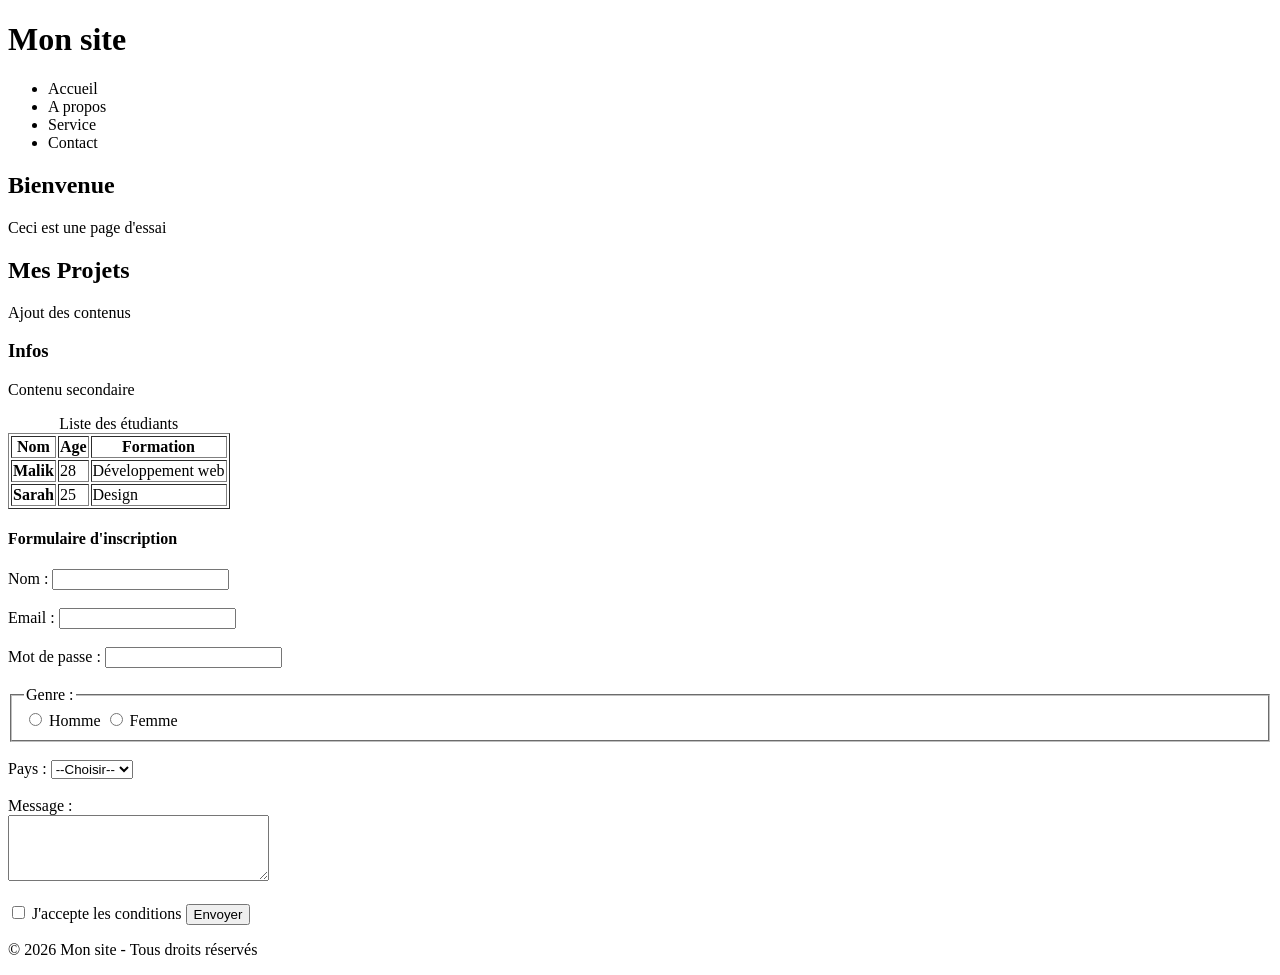
==== index.html @ f7fbc1b9 "Mise à jour" ====
<!DOCTYPE html>
<html lang="fr">
<head>
    <meta charset="UTF-8">
    <meta name="viewport" content="width=device-width, initial-scale=1.0">
    <title>Squelette HTML</title>
    <link rel="stylesheet" href="style.css">
</head>
<body>
    <header>
        <h1>Mon site</h1>
        <nav>
            <ul>
                <li><a href="#"></a>Accueil</li>
                <li><a href="#"></a>A propos</li>
                <li><a href="#"></a>Service</li>
                <li><a href="#"></a>Contact</li>
            </ul>
        </nav>
    </header>

    <main>
        <section>
            <h2>Bienvenue</h2>
            <p>Ceci est une page d'essai</p>
        </section>

        <section>
            <h2>Mes Projets</h2>
            <p>Ajout des contenus</p>
        </section>
    </main>

    <aside>
        <h3>Infos</h3>
        <p>Contenu secondaire</p>

        <table border="1">
        <caption>Liste des étudiants</caption>

            <thead>
                <tr>
                    <th scope="col">Nom</th>
                    <th scope="col">Age</th>
                    <th scope="col">Formation</th>
                </tr>
            </thead>

            <tbody>
                <tr>
                    <th scope="row">Malik</th>
                    <td>28</td>
                    <td>Développement web</td>
                </tr>
                <tr>
                    <th scope="row">Sarah</th>
                    <td>25</th>
                    <td>Design</td>    
                </tr>
            </tbody>
        </table>
    </aside>

    <h4>Formulaire d'inscription</h4>

    <form action="#" method="post">
        <label for="nom">Nom :</label>
        <input type="text" id="nom" name="nom" required>
        <br><br>

        <label for="email">Email :</label>
        <input type="email" id="email" name="email" required>
        <br><br>

        <label for="password">Mot de passe :</label>
        <input type="password" id="password" name="password">
        <br><br>

        <fieldset>
            <legend>Genre :</legend>

            <input type="radio" id="homme" name="genre" value="homme">
            <label for="homme">Homme</label>

            <input type="radio" id="femme" name="genre" value="femme">
            <label for="femme">Femme</label>
        </fieldset>
        <br>

        <label for="pays">Pays :</label>
        <select name="pays" id="pays">
            <option value="">--Choisir--</option>
            <option value="france">France</option>
            <option value="maroc">Maroc</option>
            <option value="canada">Canada</option>
        </select>
        <br><br>

        <label for="message">Message :</label><br>
        <textarea id="message" name="message" rows="4" cols="30"></textarea>
        <br><br>

        <input type="checkbox" id="conditions" name="conditions">
        <label for="conditions">J'accepte les conditions</label>

        <button type="submit">Envoyer</button>
    </form>

    

    <footer>
        <p>&copy; 2026 Mon site - Tous droits réservés</p>
    </footer>

    <script src="script.js"></script>
</body>
</html>
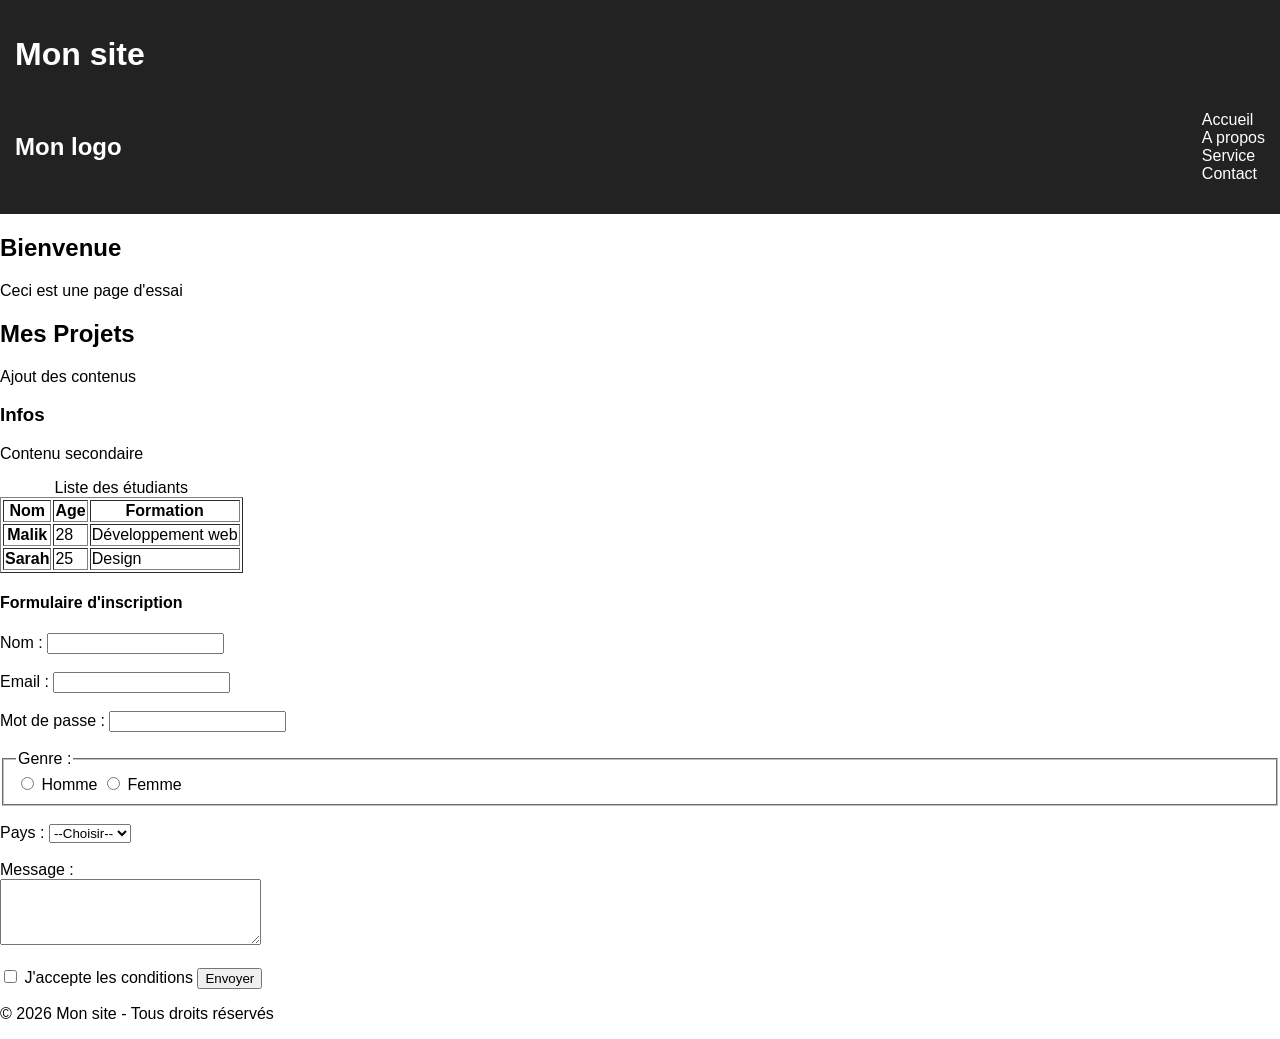
==== commit 97434689: "Ajout du css et réalisation de la nav au niveau du header" ====
--- a/index.html
+++ b/index.html
@@ -9,14 +9,17 @@
 <body>
     <header>
         <h1>Mon site</h1>
+        <div class="container">
+        <div class="logo">Mon logo</div>
         <nav>
             <ul>
-                <li><a href="#"></a>Accueil</li>
-                <li><a href="#"></a>A propos</li>
-                <li><a href="#"></a>Service</li>
-                <li><a href="#"></a>Contact</li>
+                <li><a href="#">Accueil</a></li>
+                <li><a href="#">A propos</a></li>
+                <li><a href="#">Service</a></li>
+                <li><a href="#">Contact</a></li>
             </ul>
         </nav>
+        </div>
     </header>
 
     <main>
--- a/style.css
+++ b/style.css
@@ -0,0 +1,37 @@
+body {
+    margin: 0;
+    font-family: Arial, Helvetica, sans-serif;
+}
+
+header {
+    background: #222;
+    color: white;
+    padding: 15px;
+}
+
+.container {
+    width: 90;
+    margin: auto;
+    display: flex;
+    justify-content: space-between;
+    align-items: center;
+}
+
+.logo {
+    font-size: 24px;
+    font-weight: bold;
+}
+
+nav ul li {
+    list-style: none;
+}
+
+nav a {
+    color: white;
+    text-decoration: none;
+    font-weight: 500;
+}
+
+nav a:hover {
+    color: #00bcd4;
+}
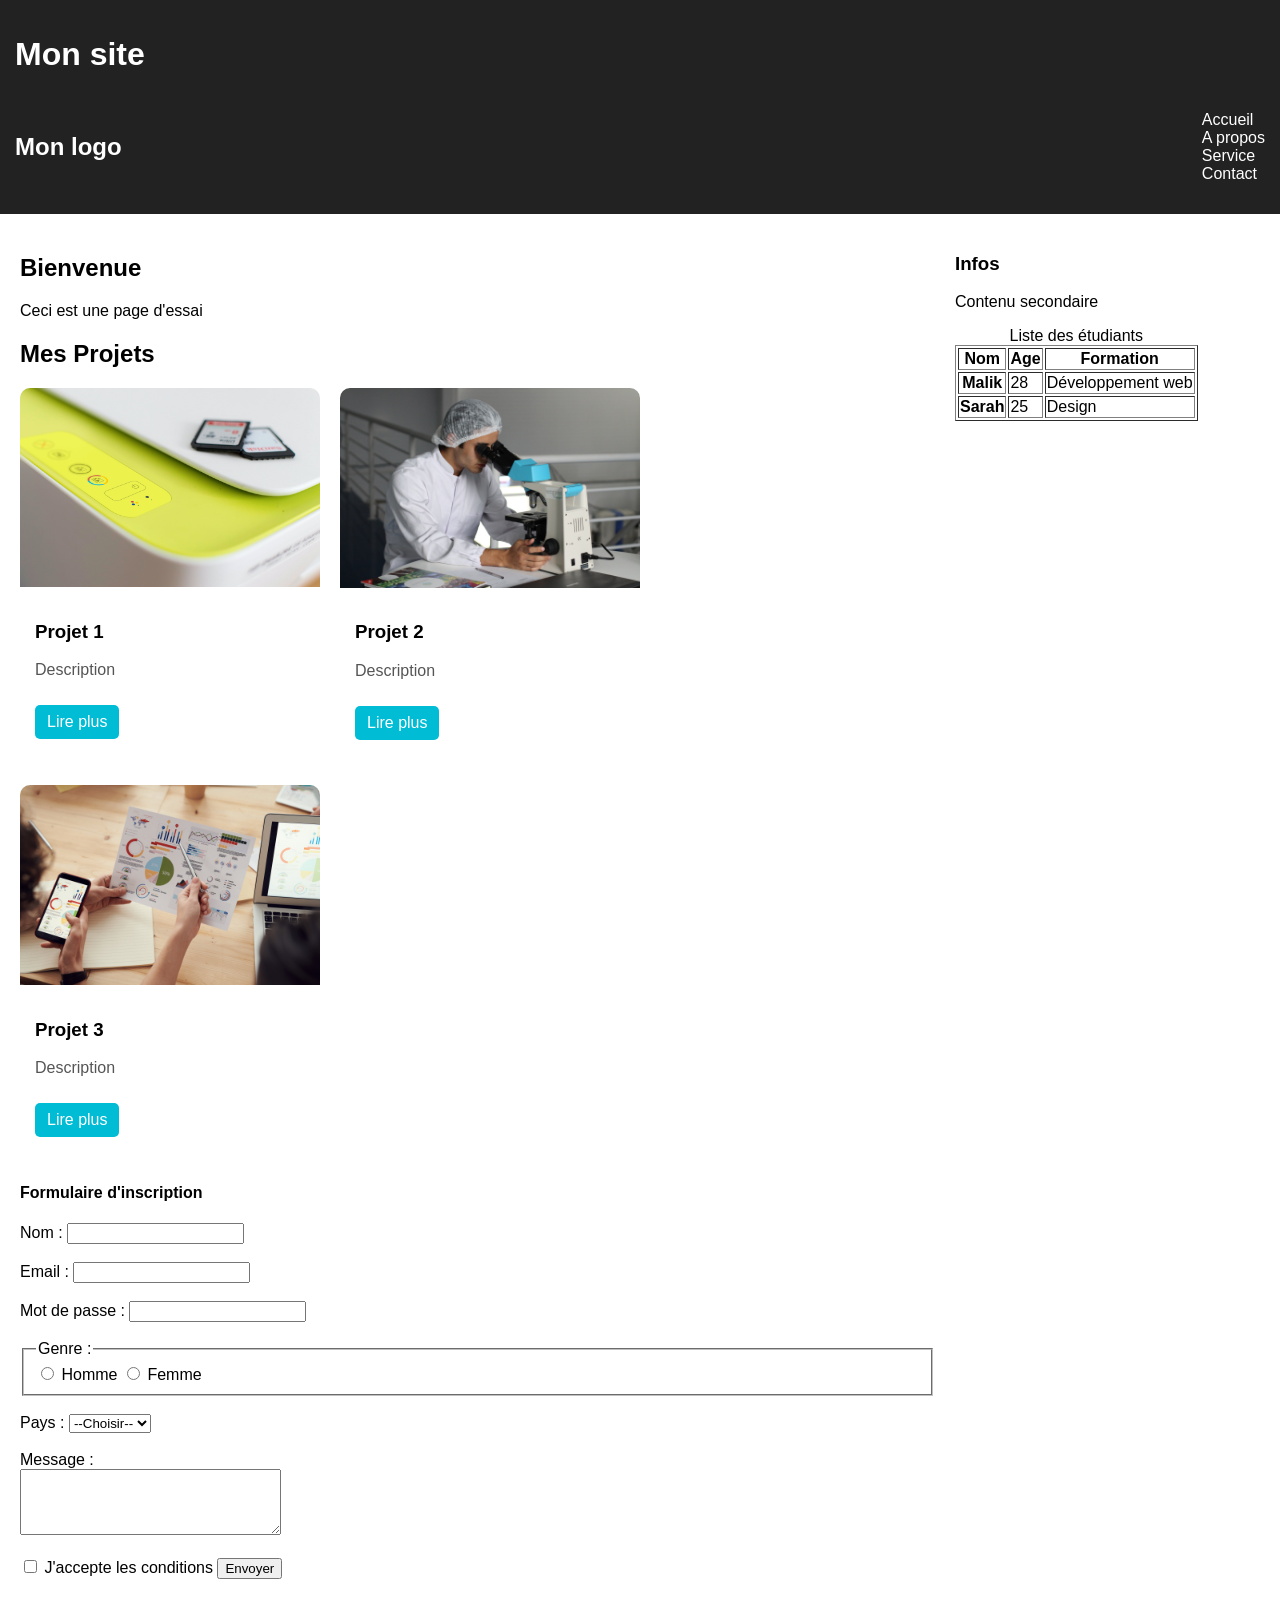
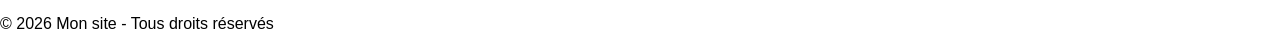
==== commit 25cb872f: "Ajout d'images avec articles" ====
--- a/index.html
+++ b/index.html
@@ -22,16 +22,90 @@
         </div>
     </header>
 
+    <div class="layout">
     <main>
         <section>
             <h2>Bienvenue</h2>
             <p>Ceci est une page d'essai</p>
         </section>
 
-        <section>
+        <section class="articles">
             <h2>Mes Projets</h2>
-            <p>Ajout des contenus</p>
+            
+            <div class="cards">
+                <article class="card">
+                    <img src="images/print.jpg" alt="image">
+                    <div class="card-content">
+                        <h3>Projet 1</h3>
+                        <p>Description</p>
+                        <a href="#" class="btn">Lire plus</a>
+                    </div>
+                </article>
+
+                 <article class="card">
+                    <img src="images/mediit.jpg" alt="image">
+                    <div class="card-content">
+                        <h3>Projet 2</h3>
+                        <p>Description</p>
+                        <a href="#" class="btn">Lire plus</a>
+                    </div>
+                </article>
+
+                 <article class="card">
+                    <img src="images/emoving.jpg" alt="image">
+                    <div class="card-content">
+                        <h3>Projet 3</h3>
+                        <p>Description</p>
+                        <a href="#" class="btn">Lire plus</a>
+                    </div>
+                </article>
+            </div>
         </section>
+
+        <h4>Formulaire d'inscription</h4>
+
+        <form action="#" method="post">
+            <label for="nom">Nom :</label>
+            <input type="text" id="nom" name="nom" required>
+            <br><br>
+
+            <label for="email">Email :</label>
+            <input type="email" id="email" name="email" required>
+            <br><br>
+
+            <label for="password">Mot de passe :</label>
+            <input type="password" id="password" name="password">
+            <br><br>
+
+            <fieldset>
+                <legend>Genre :</legend>
+
+                <input type="radio" id="homme" name="genre" value="homme">
+                <label for="homme">Homme</label>
+
+                <input type="radio" id="femme" name="genre" value="femme">
+                <label for="femme">Femme</label>
+            </fieldset>
+            <br>
+
+            <label for="pays">Pays :</label>
+            <select name="pays" id="pays">
+                <option value="">--Choisir--</option>
+                <option value="france">France</option>
+                <option value="maroc">Maroc</option>
+                <option value="canada">Canada</option>
+            </select>
+            <br><br>
+
+            <label for="message">Message :</label><br>
+            <textarea id="message" name="message" rows="4" cols="30"></textarea>
+            <br><br>
+
+            <input type="checkbox" id="conditions" name="conditions">
+            <label for="conditions">J'accepte les conditions</label>
+
+            <button type="submit">Envoyer</button>
+        </form>
     </main>
 
     <aside>
@@ -57,58 +131,15 @@
                 </tr>
                 <tr>
                     <th scope="row">Sarah</th>
-                    <td>25</th>
+                    <td>25</td>
                     <td>Design</td>    
                 </tr>
             </tbody>
         </table>
     </aside>
 
-    <h4>Formulaire d'inscription</h4>
-
-    <form action="#" method="post">
-        <label for="nom">Nom :</label>
-        <input type="text" id="nom" name="nom" required>
-        <br><br>
-
-        <label for="email">Email :</label>
-        <input type="email" id="email" name="email" required>
-        <br><br>
-
-        <label for="password">Mot de passe :</label>
-        <input type="password" id="password" name="password">
-        <br><br>
-
-        <fieldset>
-            <legend>Genre :</legend>
-
-            <input type="radio" id="homme" name="genre" value="homme">
-            <label for="homme">Homme</label>
-
-            <input type="radio" id="femme" name="genre" value="femme">
-            <label for="femme">Femme</label>
-        </fieldset>
-        <br>
-
-        <label for="pays">Pays :</label>
-        <select name="pays" id="pays">
-            <option value="">--Choisir--</option>
-            <option value="france">France</option>
-            <option value="maroc">Maroc</option>
-            <option value="canada">Canada</option>
-        </select>
-        <br><br>
-
-        <label for="message">Message :</label><br>
-        <textarea id="message" name="message" rows="4" cols="30"></textarea>
-        <br><br>
-
-        <input type="checkbox" id="conditions" name="conditions">
-        <label for="conditions">J'accepte les conditions</label>
-
-        <button type="submit">Envoyer</button>
-    </form>
-
+    
+    </div>
     
 
     <footer>
--- a/style.css
+++ b/style.css
@@ -34,4 +34,57 @@
 
 nav a:hover {
     color: #00bcd4;
+}
+
+.layout {
+  display: flex;
+  gap: 20px;
+  padding: 20px;
+}
+
+main {
+  flex: 3;
+}
+
+aside {
+  flex: 1;
+}
+
+.cards {
+    display: flex;
+    gap: 20px;
+    flex-wrap: wrap;
+}
+
+.card {
+    display: flex;
+    flex-direction: column;
+    width: 300px;
+    background: white;
+    border-radius: 10px;
+    overflow: hidden;
+    box-shadow: 0 4px 10px rgba(0,0,0,0,1);
+    transition: transform 0.2s ease;
+}
+
+.card-content {
+    padding: 15px;
+}
+
+.card-content {
+    margin: 0 0 10px;
+}
+
+.card-content p {
+    color: #555;
+}
+
+.btn {
+  display: inline-block;
+  margin-top: 10px;
+  padding: 8px 12px;
+  background: #00bcd4;
+  color: white;
+  text-decoration: none;
+  border-radius: 5px;
 }
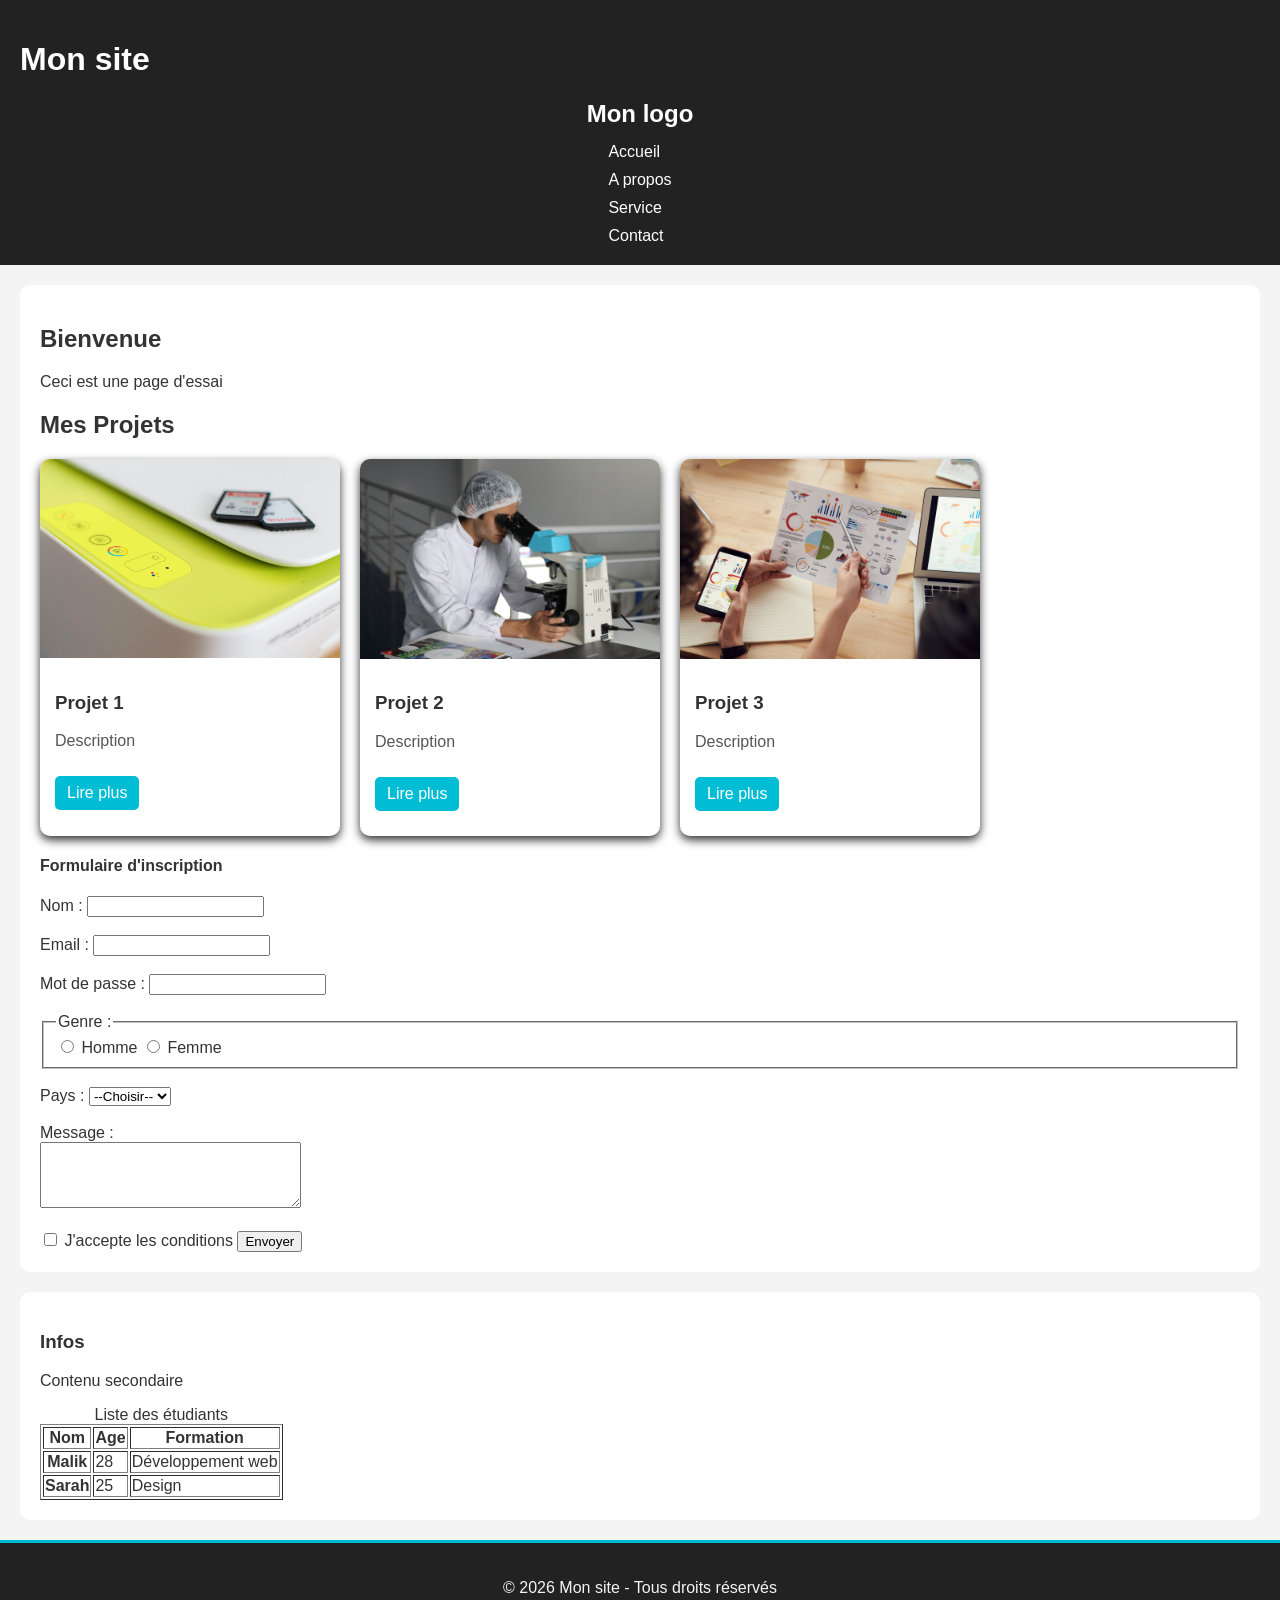
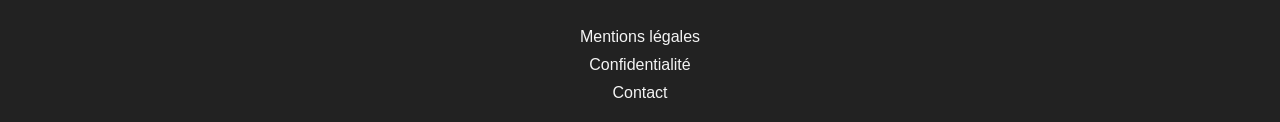
==== commit f8981407: "Feat:Ajout styles flexbox et responsive" ====
--- a/index.html
+++ b/index.html
@@ -143,7 +143,15 @@
     
 
     <footer>
+        <div class="footer-container">
         <p>&copy; 2026 Mon site - Tous droits réservés</p>
+
+            <div class="footer-links">
+                <a href="#">Mentions légales</a>
+                <a href="#">Confidentialité</a>
+                <a href="#">Contact</a>
+            </div>
+        </div>
     </footer>
 
     <script src="script.js"></script>
--- a/style.css
+++ b/style.css
@@ -1,10 +1,22 @@
+:root {
+    --primary-color: #00bcd4;
+    --secondary-color: #222;
+    --text-color: #333;
+    --bg-color: #f4f4f4;
+    --font-main: Arial, sans-serif;
+    --spacing: 20px;
+    --radius: 10px;
+}
+
 body {
     margin: 0;
-    font-family: Arial, Helvetica, sans-serif;
+    font-family: var(--font-main);
+    background: var(--bg-color);
+    color: var(--text-color);
 }
 
 header {
-    background: #222;
+    background: var(--secondary-color);
     color: white;
     padding: 15px;
 }
@@ -33,7 +45,7 @@
 }
 
 nav a:hover {
-    color: #00bcd4;
+    color: var(--primary-color);
 }
 
 .layout {
@@ -60,7 +72,7 @@
     display: flex;
     flex-direction: column;
     width: 300px;
-    background: white;
+    background: var(--bg-color);
     border-radius: 10px;
     overflow: hidden;
     box-shadow: 0 4px 10px rgba(0,0,0,0,1);
@@ -83,8 +95,139 @@
   display: inline-block;
   margin-top: 10px;
   padding: 8px 12px;
-  background: #00bcd4;
+  background: var(--primary-color);
   color: white;
   text-decoration: none;
-  border-radius: 5px;
+  border-radius: var(--radius);
+}
+
+.footer-container {
+    flex-direction: row;
+    justify-content: space-between;
+}
+
+.footer-links {
+    flex-direction: row;
+    gap: 20px;
+}
+
+footer {
+  border-top: 3px solid var(--primary-color);
+}
+
+/* Media queries mobile */
+@media (min-width: 768px) {
+    body {
+        margin: 0;
+        font-family: Arial, Helvetica, sans-serif;
+        background: #f4f4f4;
+    }
+
+    header {
+        background: #222;
+        color: white;
+        padding: 20px;
+    }
+
+    .container {
+        display: flex;
+        flex-direction: column;
+        gap: 15px;
+    }
+
+    .logo {
+        font-size: 24px;
+        font-weight: bold;
+    }
+
+    nav ul {
+        display: flex;
+        flex-direction: column;
+        gap: 10px;
+        padding: 0;
+        margin: 0;
+        list-style: none;
+    }
+
+    nav a {
+        color: white;
+        text-decoration: none;
+    }
+
+    nav a:hover {
+        color: #00bcd4;
+    }
+
+    .layout {
+        display: flex;
+        flex-direction: column;
+        gap: 20px;
+        padding: 20px;
+    }
+
+    main, aside {
+        background: white;
+        padding: 20px;
+        border-radius: 10px;
+    }
+
+    .card {
+        display: flex;
+        flex-direction: column;
+        background: white;
+        border-radius: 10px;
+        overflow: hidden;
+        box-shadow: 0 4px 10px;
+    }
+
+    .card img {
+        width: 100%;
+        height: auto;
+    }
+
+    .card-content {
+        padding: 15px;
+    }
+
+    .btn {
+        display: inline-block;
+        margin-top: 10px;
+        padding: 8px 12px;
+        background: #00bcd4;
+        color: white;
+        text-decoration: none;
+        border-radius: 5px;
+    }
+
+    footer {
+    background: var(--secondary-color);
+    color: var(--bg-color);
+    padding: var(--spacing);
+    text-align: center;
+      border-top: 3px solid var(--primary-color);
+
+    }
+
+    .footer-container {
+        display: flex;
+        flex-direction: column;
+        gap: 15px;
+        align-items: center;
+    }
+
+    .footer-links {
+        display: flex;
+        flex-direction: column;
+        gap: 10px;
+    }
+
+    .footer-links a {
+        color: var(--bg-color);
+        text-decoration: none;
+    }
+
+    .footer-links a:hover {
+        color: var(--primary-color);
+    }
+
 }
